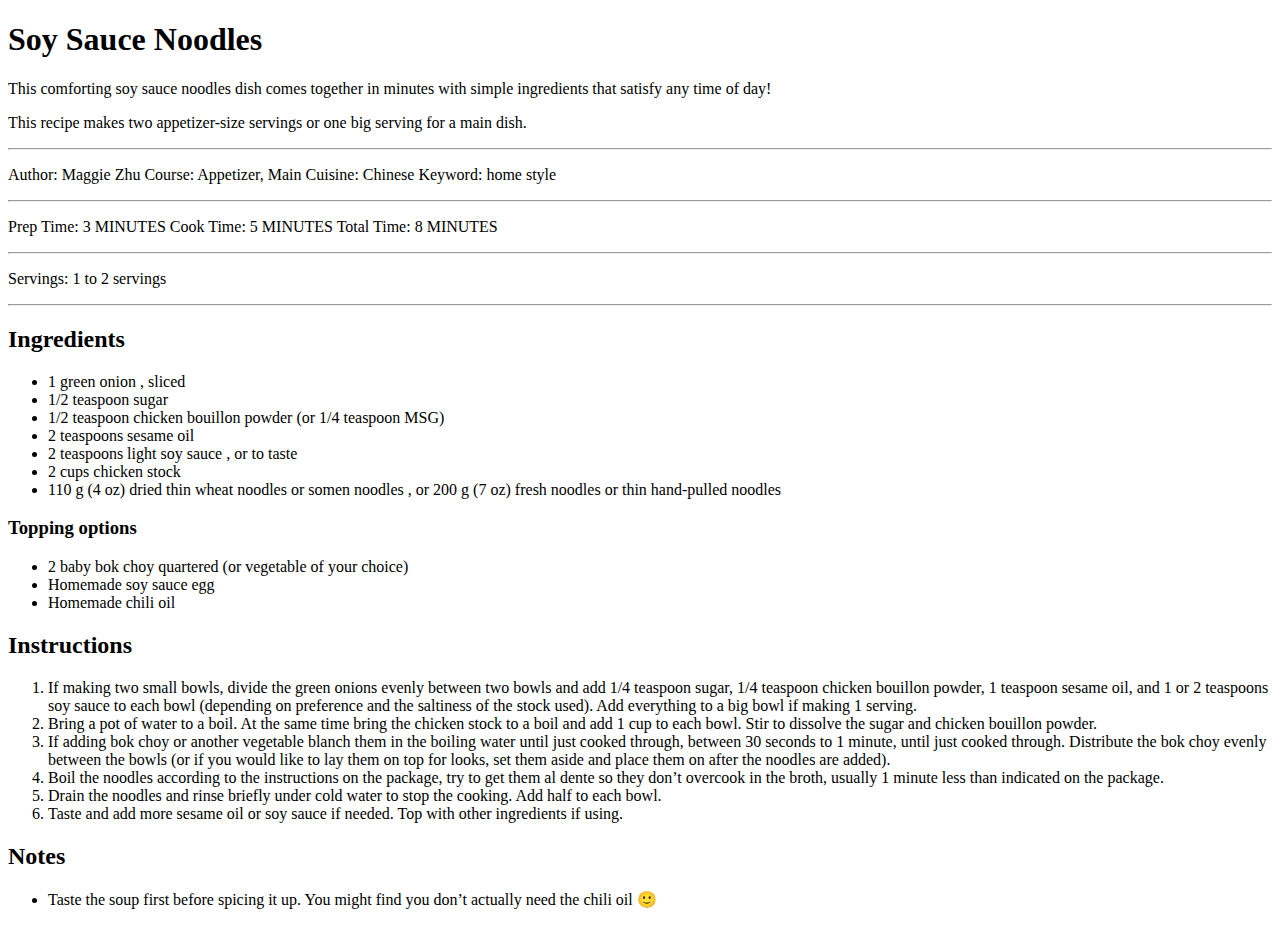
==== Recipe.html @ 1b692070 "updated index Created Recipe Updated stylesheet" ====
<!DOCTYPE html>
<html lang="en">
  <head>
    <meta charset="UTF-8" />
    <meta name="viewport" content="width=device-width, initial-scale=1.0" />
    <title>Soy Sauce Noodles</title>
    <link rel="stylesheet" href="stylesheet.css" />
  </head>

  <body>
    <h1>Soy Sauce Noodles</h1>

    <p>This comforting soy sauce noodles dish comes together in minutes with simple ingredients that satisfy any time of day!</p>
    <p>This recipe makes two appetizer-size servings or one big serving for a main dish.</p>
    <hr>
    <p>Author: Maggie Zhu  Course: Appetizer, Main  Cuisine: Chinese  Keyword: home style</p>
    <hr>
    <p>Prep Time: 3 MINUTES  Cook Time: 5 MINUTES  Total Time: 8 MINUTES</p>
    <hr>
    <p>Servings: 1 to 2 servings</p>
    <hr>

    <h2>Ingredients</h2>
    <ul>
      <li>1 green onion , sliced</li>
      <li>1/2 teaspoon sugar</li>
      <li>1/2 teaspoon chicken bouillon powder (or 1/4 teaspoon MSG)</li>
      <li>2 teaspoons sesame oil</li>
      <li> 2 teaspoons light soy sauce , or to taste</li>
      <li>2 cups chicken stock</li>
      <li> 110 g (4 oz) dried thin wheat noodles or somen noodles , or 200 g (7 oz) fresh noodles or thin hand-pulled noodles</li>
    </ul>

    <h3>Topping options</h3>
    <ul>
      <li>2 baby bok choy quartered (or vegetable of your choice)</li>
      <li>Homemade soy sauce egg</li>
      <li>Homemade chili oil</li>
    </ul>

    <h2>Instructions</h2>
    <p>
      <ol>
       <li>If making two small bowls, divide the green onions evenly between two bowls and add 1/4 teaspoon sugar, 1/4 teaspoon chicken bouillon powder, 1 teaspoon sesame oil, and 1 or 2 teaspoons soy sauce to each bowl (depending on preference and the saltiness of the stock used). Add everything to a big bowl if making 1 serving.</li>
       <li>Bring a pot of water to a boil. At the same time bring the chicken stock to a boil and add 1 cup to each bowl. Stir to dissolve the sugar and chicken bouillon powder.</li>
       <li>If adding bok choy or another vegetable blanch them in the boiling water until just cooked through, between 30 seconds to 1 minute, until just cooked through. Distribute the bok choy evenly between the bowls (or if you would like to lay them on top for looks, set them aside and place them on after the noodles are added).</li>
       <li>Boil the noodles according to the instructions on the package, try to get them al dente so they don’t overcook in the broth, usually 1 minute less than indicated on the package.</li>
       <li>Drain the noodles and rinse briefly under cold water to stop the cooking. Add half to each bowl.</li>
       <li>Taste and add more sesame oil or soy sauce if needed. Top with other ingredients if using.</li>
      </ol>
    </p>

    <h2>Notes</h2>
    <p>
      <ul>
       <li>Taste the soup first before spicing it up. You might find you don’t actually need the chili oil 🙂</li>
    </p>

  </body>
---- stylesheet.css ----
#modal {
    display: none;
    position: fixed;
    top: 0;
    left: 0;
    width: 100%;
    height: 100%;
    background: rgba(0, 0, 0, 0.5);
    justify-content: center;
    align-items: center;
}

    #modal div {
        background: #ffffff61;
        padding: 20px;
        border-radius: 5px;
        text-align: right;
        position: relative;
    }

    #modal:target {
        display: flex;
    }

    #modal div button.close {
        background: none;
        border: none;
        font-size: 20px;
        cursor: pointer;
        position: absolute;
        top: -30px;
        right: 10px;
        z-index: 1;
    }

    #modal div button {
        padding: 10px 20px;
        margin-top: 40px; 
    }
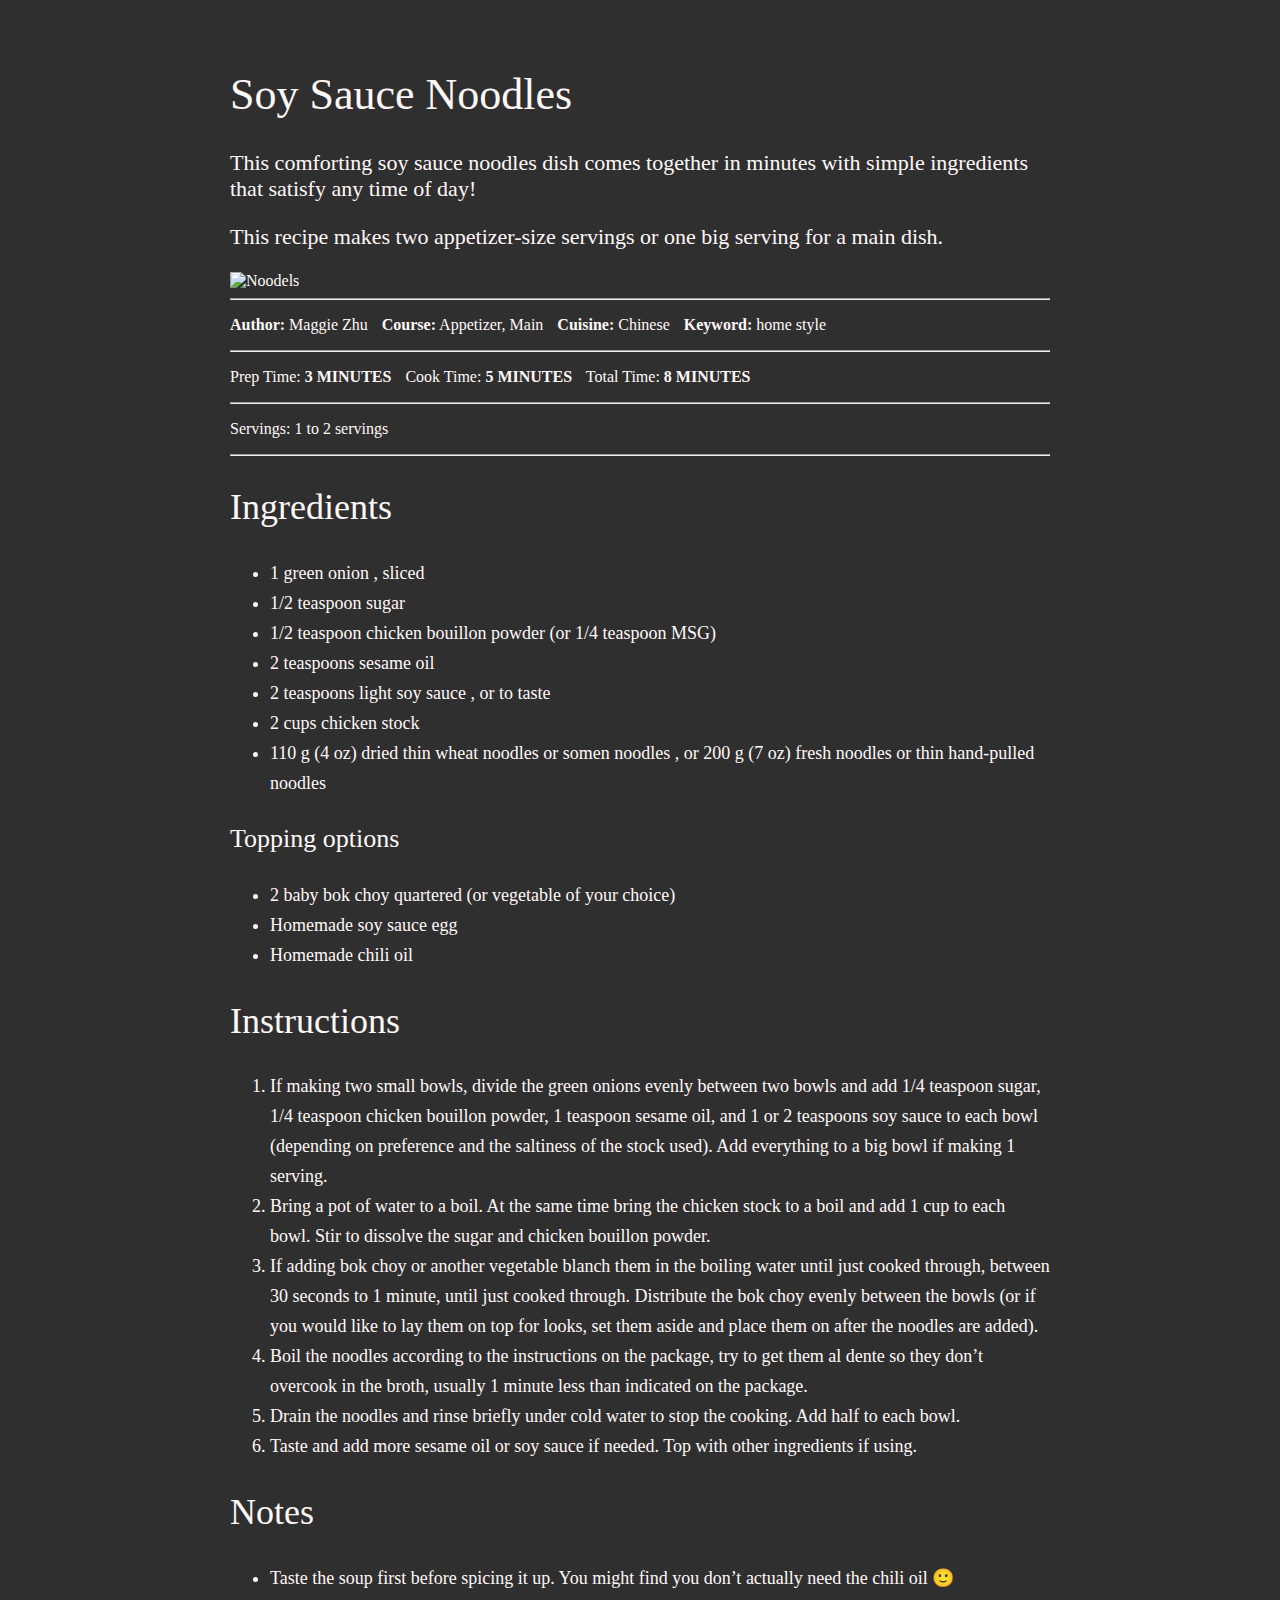
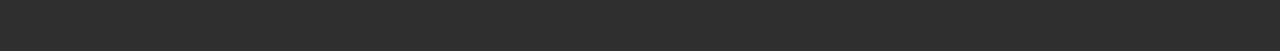
==== commit 1943c33e: "finished Recipe css started Recipe CSS" ====
--- a/Recipe.html
+++ b/Recipe.html
@@ -1,21 +1,26 @@
 <!DOCTYPE html>
-<html lang="en">
+<html lang="en" class="container">
   <head>
     <meta charset="UTF-8" />
     <meta name="viewport" content="width=device-width, initial-scale=1.0" />
     <title>Soy Sauce Noodles</title>
-    <link rel="stylesheet" href="stylesheet.css" />
+    <link rel="stylesheet" href="stylesheet2.css" />
   </head>
 
   <body>
     <h1>Soy Sauce Noodles</h1>
 
-    <p>This comforting soy sauce noodles dish comes together in minutes with simple ingredients that satisfy any time of day!</p>
-    <p>This recipe makes two appetizer-size servings or one big serving for a main dish.</p>
+    <p class="subtitle">This comforting soy sauce noodles dish comes together in minutes with simple ingredients that satisfy any time of day!</p>
+    <p class="subtitle">This recipe makes two appetizer-size servings or one big serving for a main dish.</p>
+  </div>
+    <img
+    src="/Users/stefano/Desktop/WD Learning/KD/img/200730_Soy-Sauce-Noodles_2.jpg"
+    alt="Noodels" />
+  </div>
     <hr>
-    <p>Author: Maggie Zhu  Course: Appetizer, Main  Cuisine: Chinese  Keyword: home style</p>
+    <p><span class="a">Author:</span> <span class="b">Maggie Zhu</span>  <span class="a">Course:</span> <span class="b">Appetizer, Main</span>  <span class="a">Cuisine:</span> <span class="b">Chinese</span>  <span class="a">Keyword:</span> <span class="b">home style</span></p>
     <hr>
-    <p>Prep Time: 3 MINUTES  Cook Time: 5 MINUTES  Total Time: 8 MINUTES</p>
+    <p><span class="c">Prep Time:</span> <span class="d">3 MINUTES</span>  <span class="c">Cook Time:</span> <span class="d">5 MINUTES</span>  <span class="c">Total Time:</span> <span class="d">8 MINUTES</span>  </p>
     <hr>
     <p>Servings: 1 to 2 servings</p>
     <hr>
@@ -54,6 +59,8 @@
     <p>
       <ul>
        <li>Taste the soup first before spicing it up. You might find you don’t actually need the chili oil 🙂</li>
+      </ul> 
     </p>
 
-  </body>+  </body>
+</html>--- a/stylesheet2.css
+++ b/stylesheet2.css
@@ -0,0 +1,126 @@
+body {
+    background: var(--Background, #302F2F);
+    color: #FFF8F8;
+    margin: 0;
+    padding: 0;
+    box-sizing: border-box;
+}
+
+html {
+    width: 100%;
+}
+
+.container {
+    max-width: 900px;
+}
+
+/*mobile*/
+.container {
+    margin: 0 auto;
+    padding: 14px;
+    box-sizing: border-box;
+}
+
+/* Tablet */
+@media (min-width:600px) {
+    .container {
+        padding: 30px;
+    }
+}
+
+/* Desktop */
+@media (min-width:900px) {
+    .container {
+        padding: 40px;
+    }
+}
+
+/* Mobile */
+.container {
+    padding: 14px;
+}
+
+/* Tablet */
+@media (min-width:600px) {
+    .container {
+        padding: 30px;
+    }
+}
+
+/* Desktop */
+@media (min-width:900px) {
+    .container {
+        padding: 40px;
+        /* align-content: center; */
+    }
+}
+
+
+h1 {
+    font-family: Medio;
+    font-size: 44px;
+    font-style: normal;
+    font-weight: 400;
+}
+
+h2 {
+    font-family: Medio;
+    font-size: 36px;
+    font-style: normal;
+    font-weight: 400;
+}
+
+h3 {
+    font-family: Medio;
+    font-size: 26px;
+    font-style: normal;
+    font-weight: 400;
+}
+
+.subtitle {
+    font-family: Medio;
+    font-size: 22px;
+    font-style: normal;
+    font-weight: 400;
+}
+
+p {
+    font-family: Biko;
+    font-size: 16px;
+}
+
+span.a {
+    display: inline;
+    font-weight: 800;
+}
+
+span.b {
+    display: inline;
+    padding-right: 10px;
+
+}
+
+span.c {
+    display: inline;
+}
+
+span.d {
+    display: inline;
+    font-weight: 800;
+    padding-right: 10px;
+}
+
+ul {
+    font-family: Biko;
+    font-size: 18px;
+    font-weight: 400;
+    line-height: 30px;
+}
+
+ol {
+    font-family: Biko;
+    font-size: 18px;
+    font-weight: 400;
+    line-height: 30px;
+}
+
